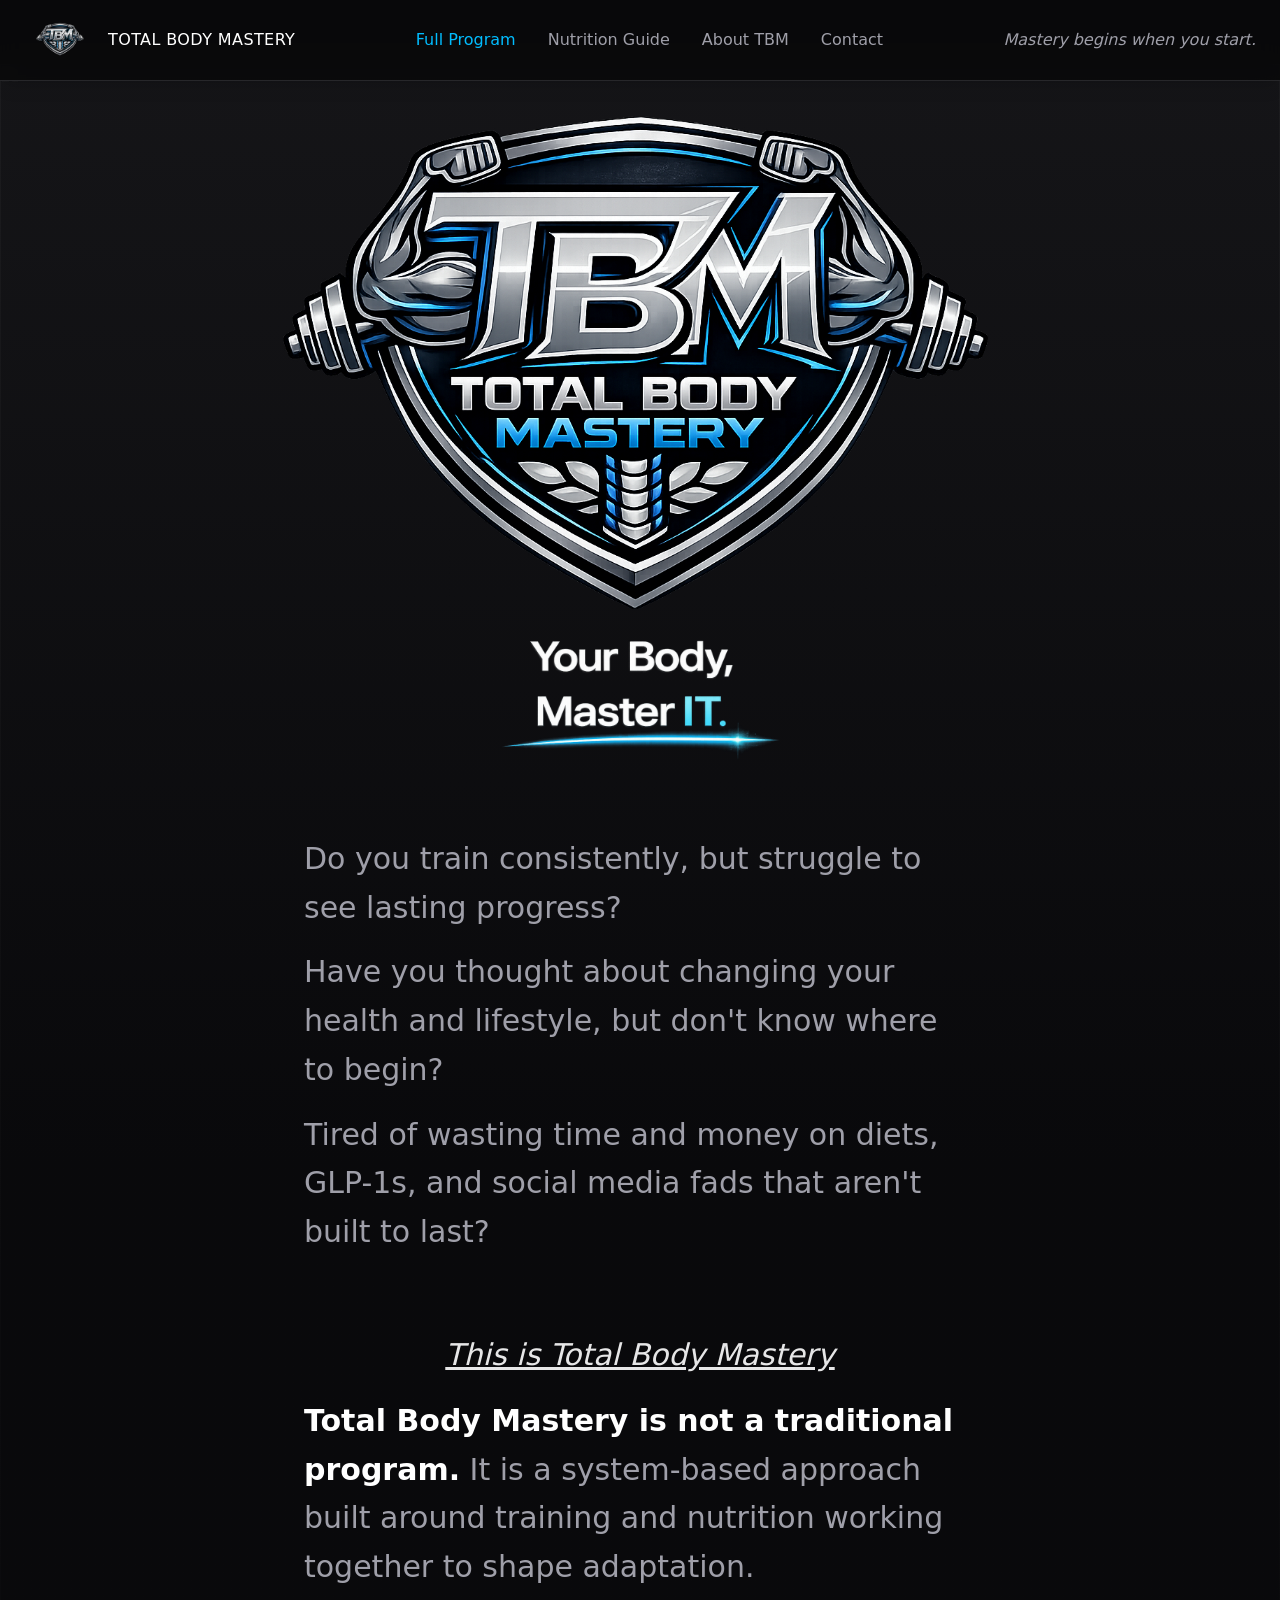
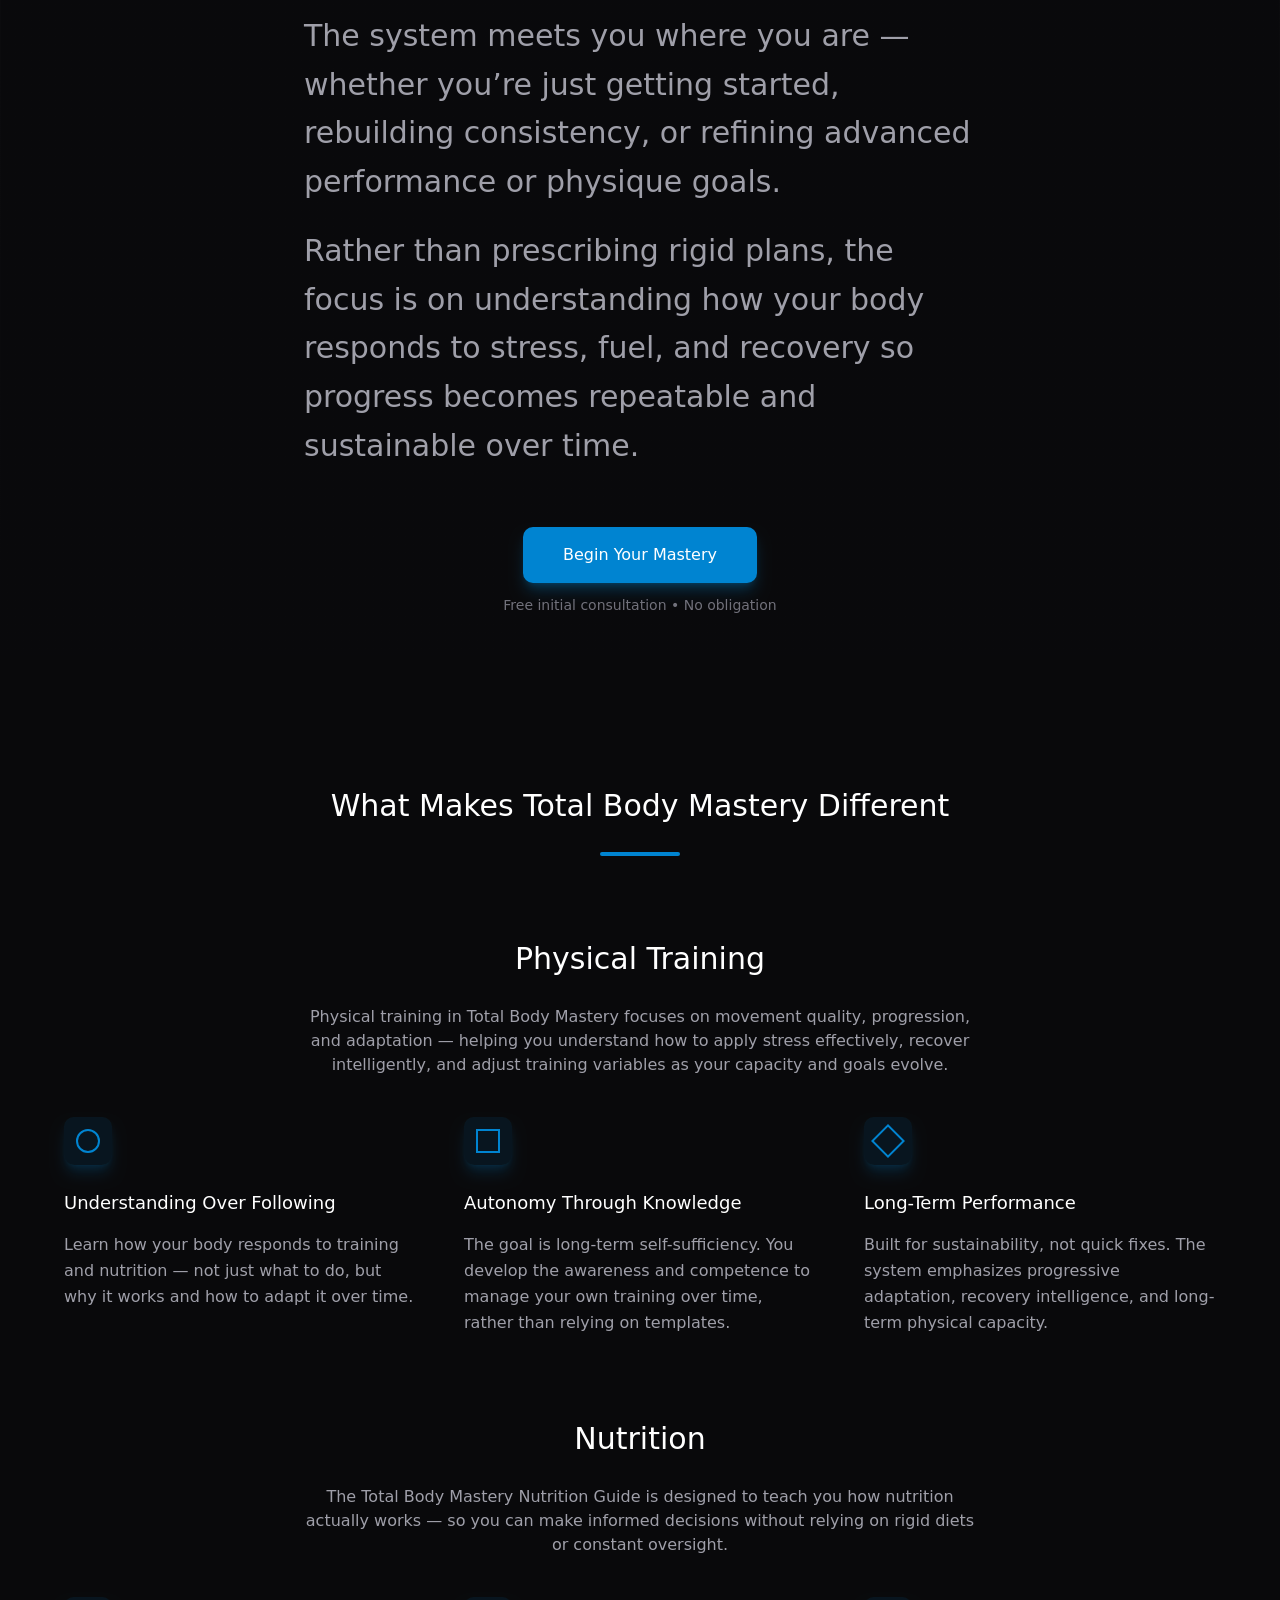
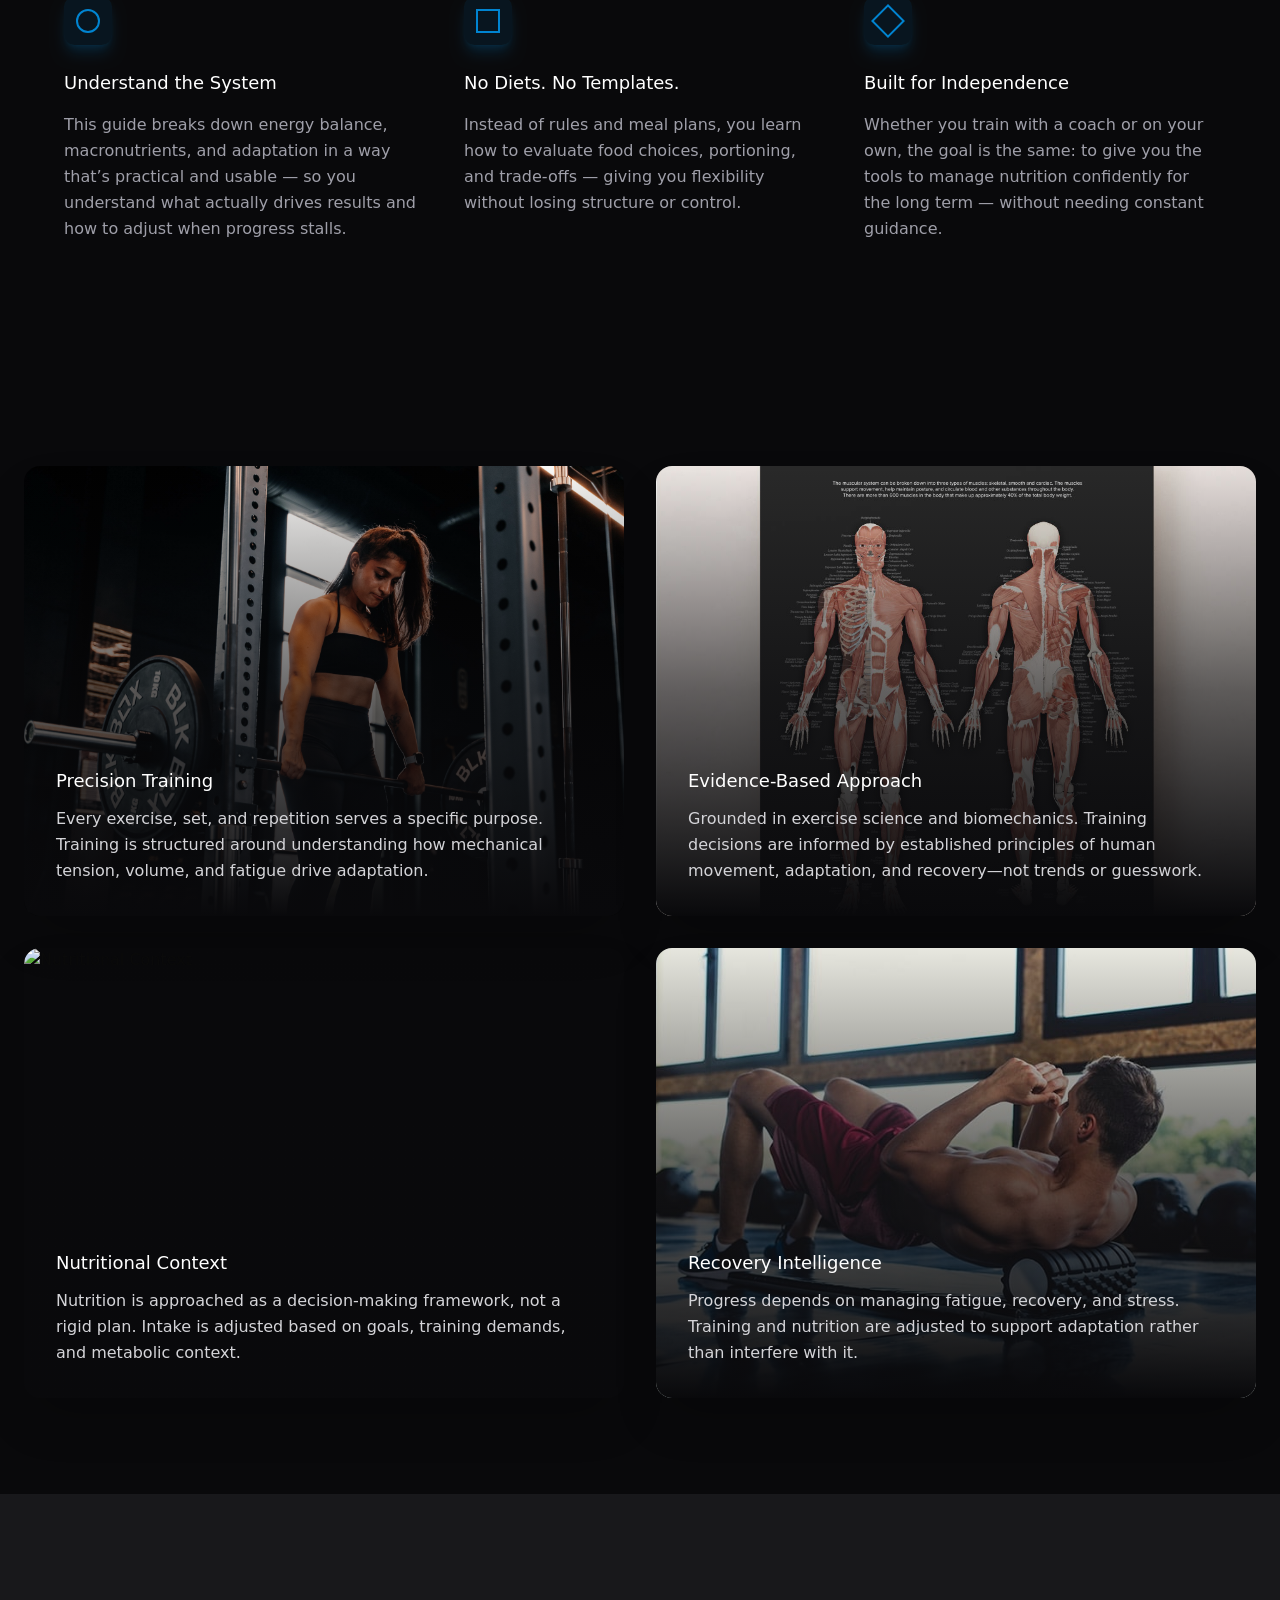
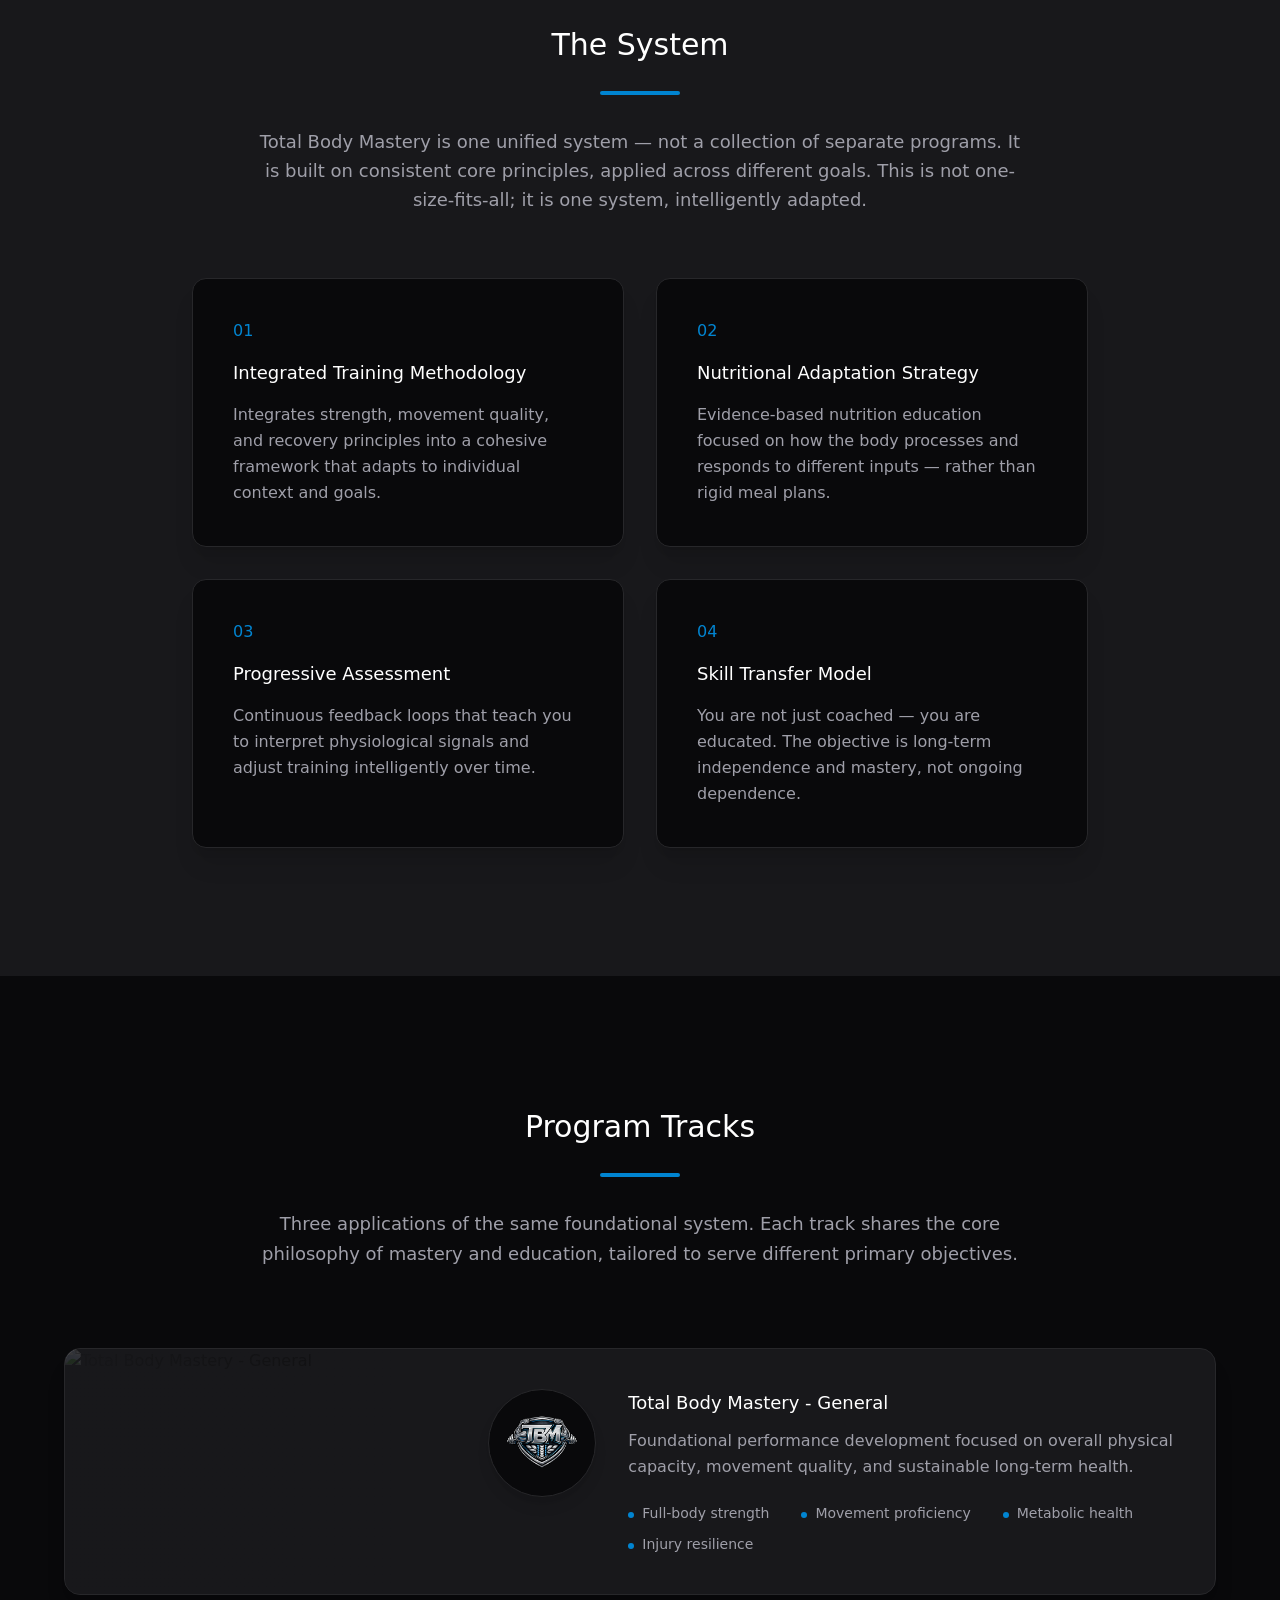
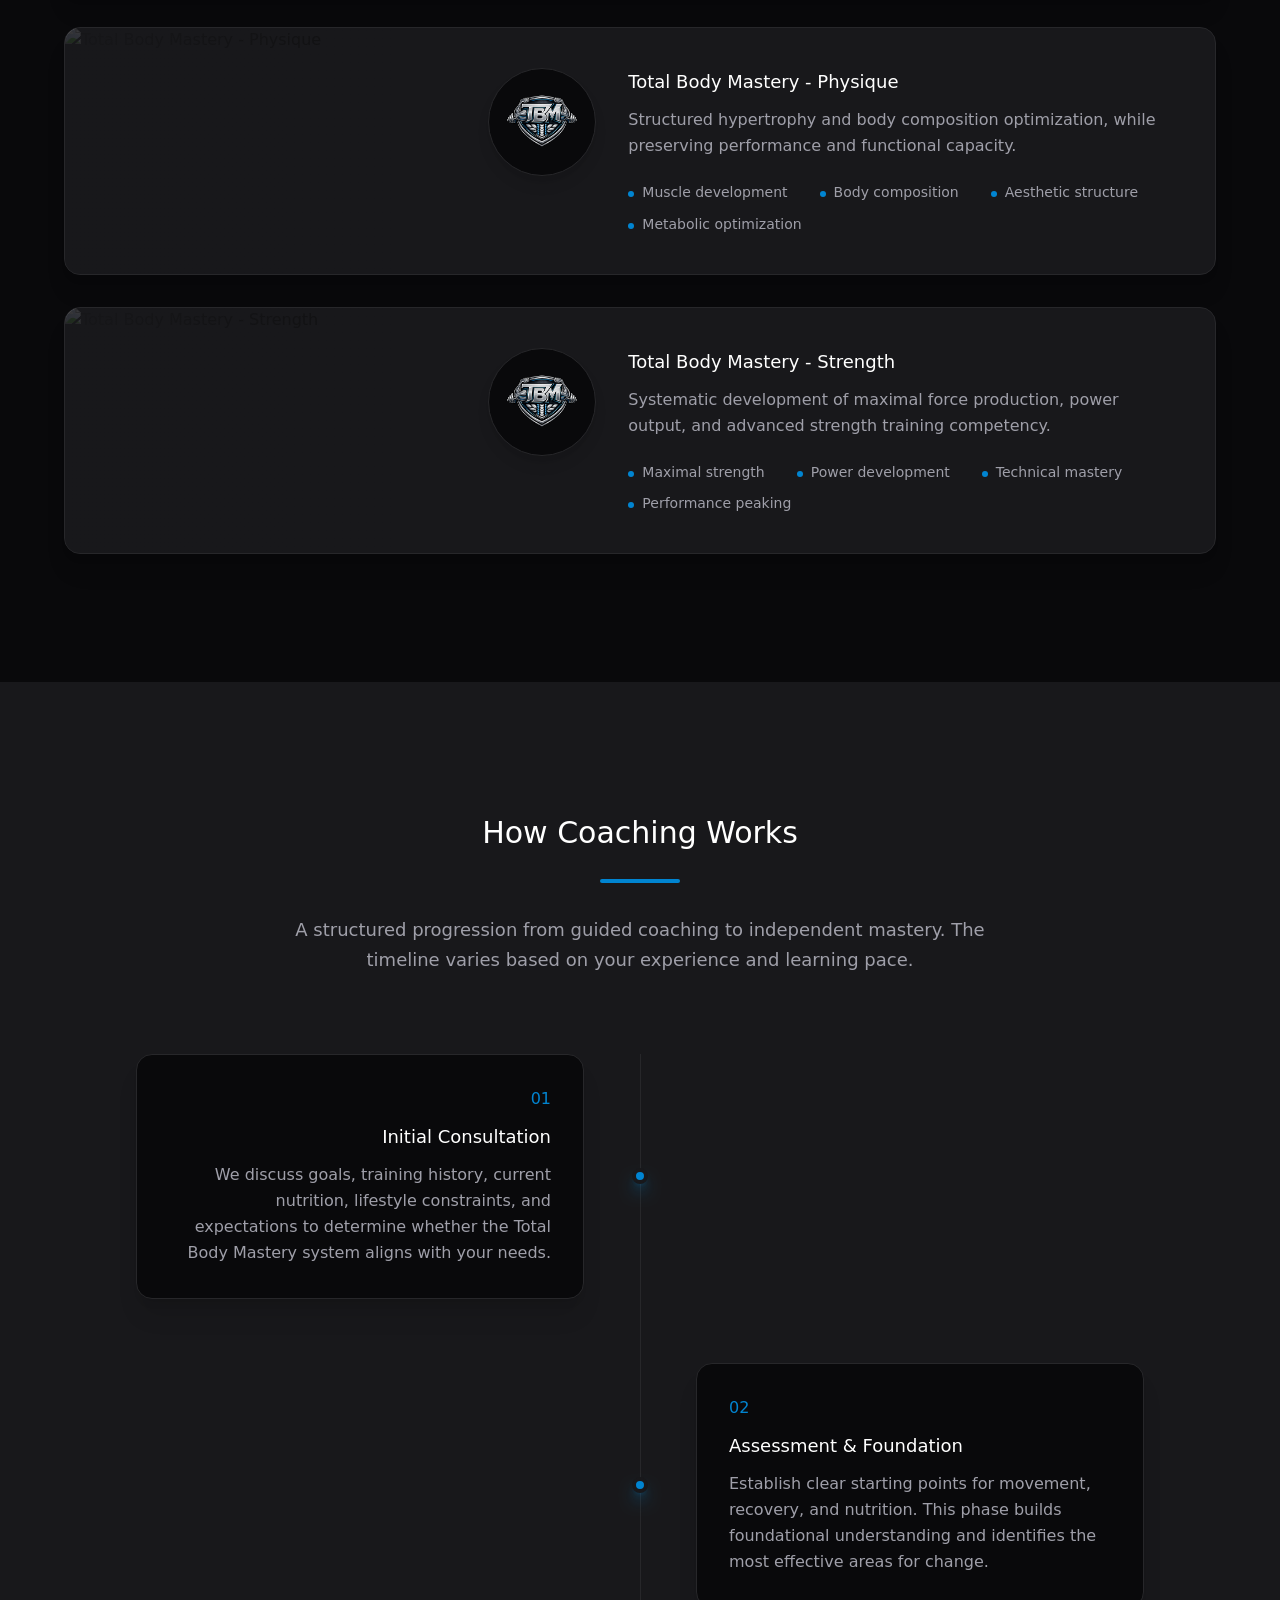
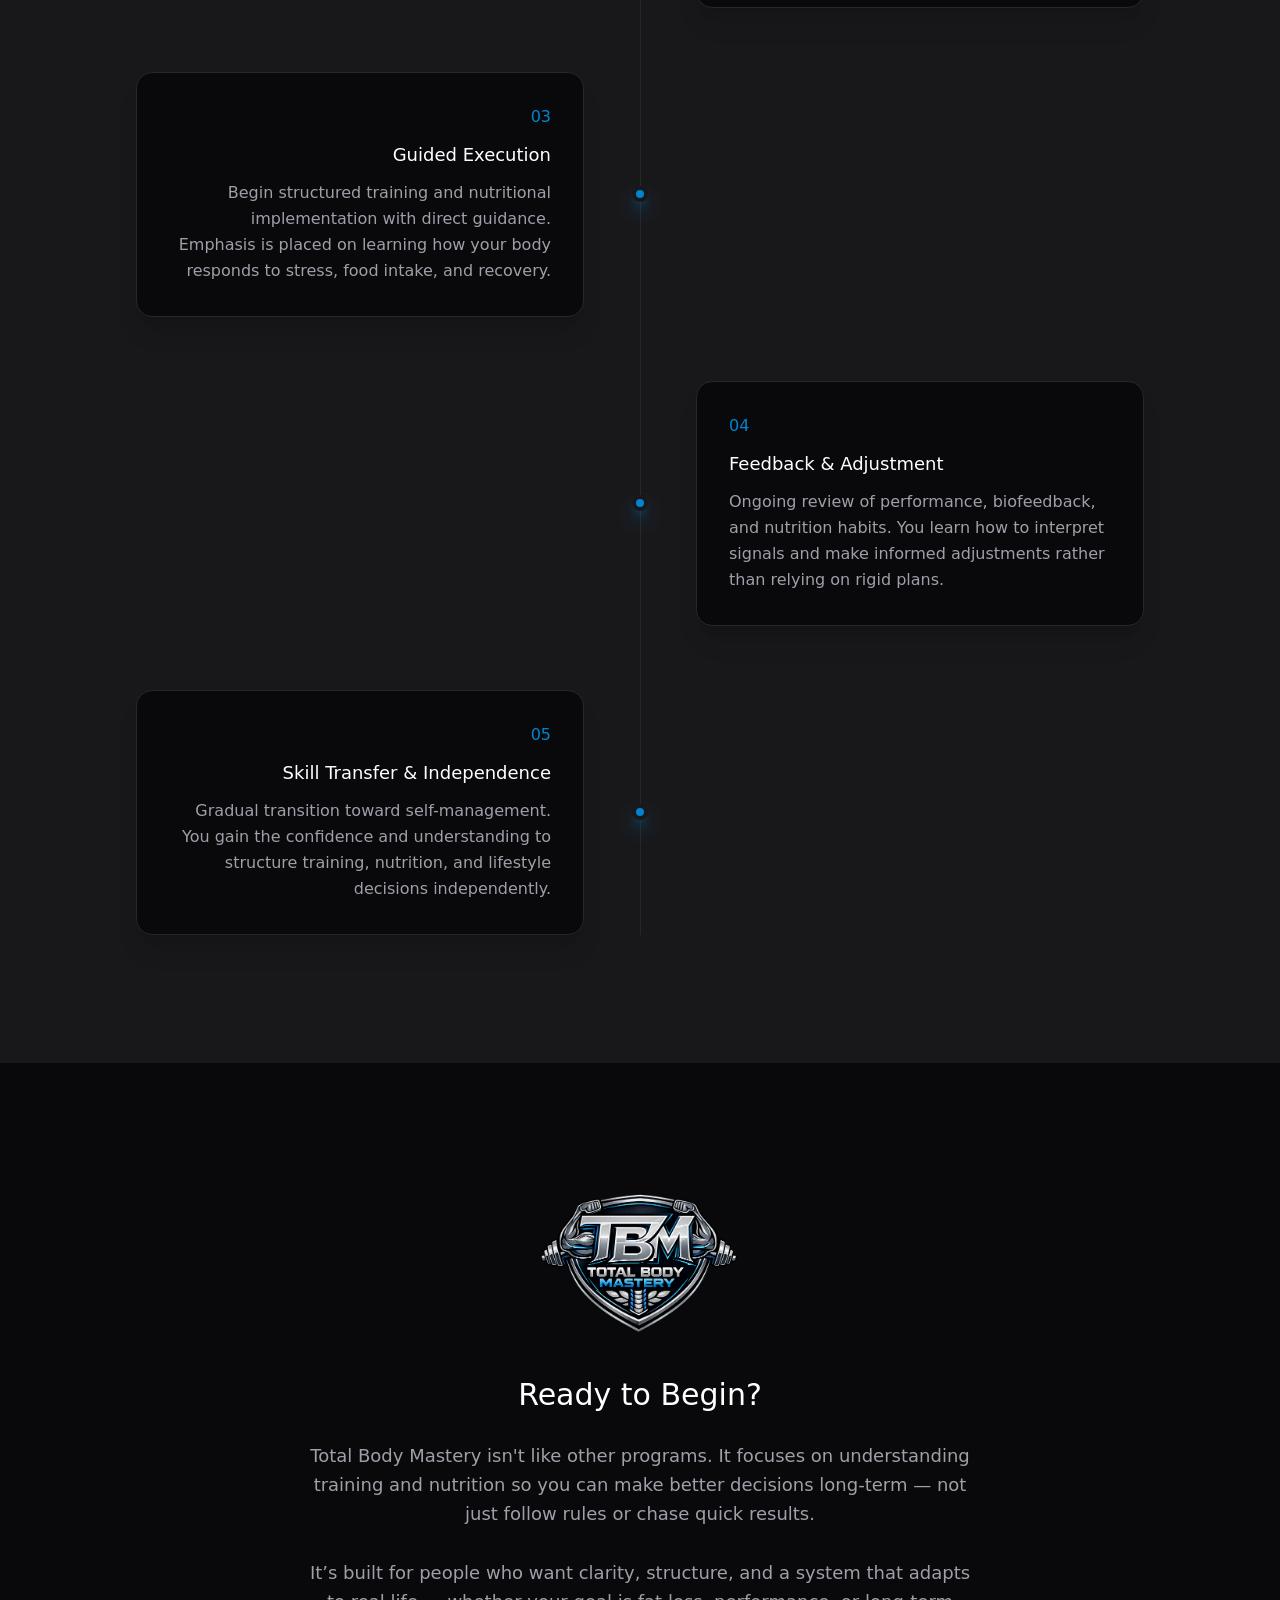
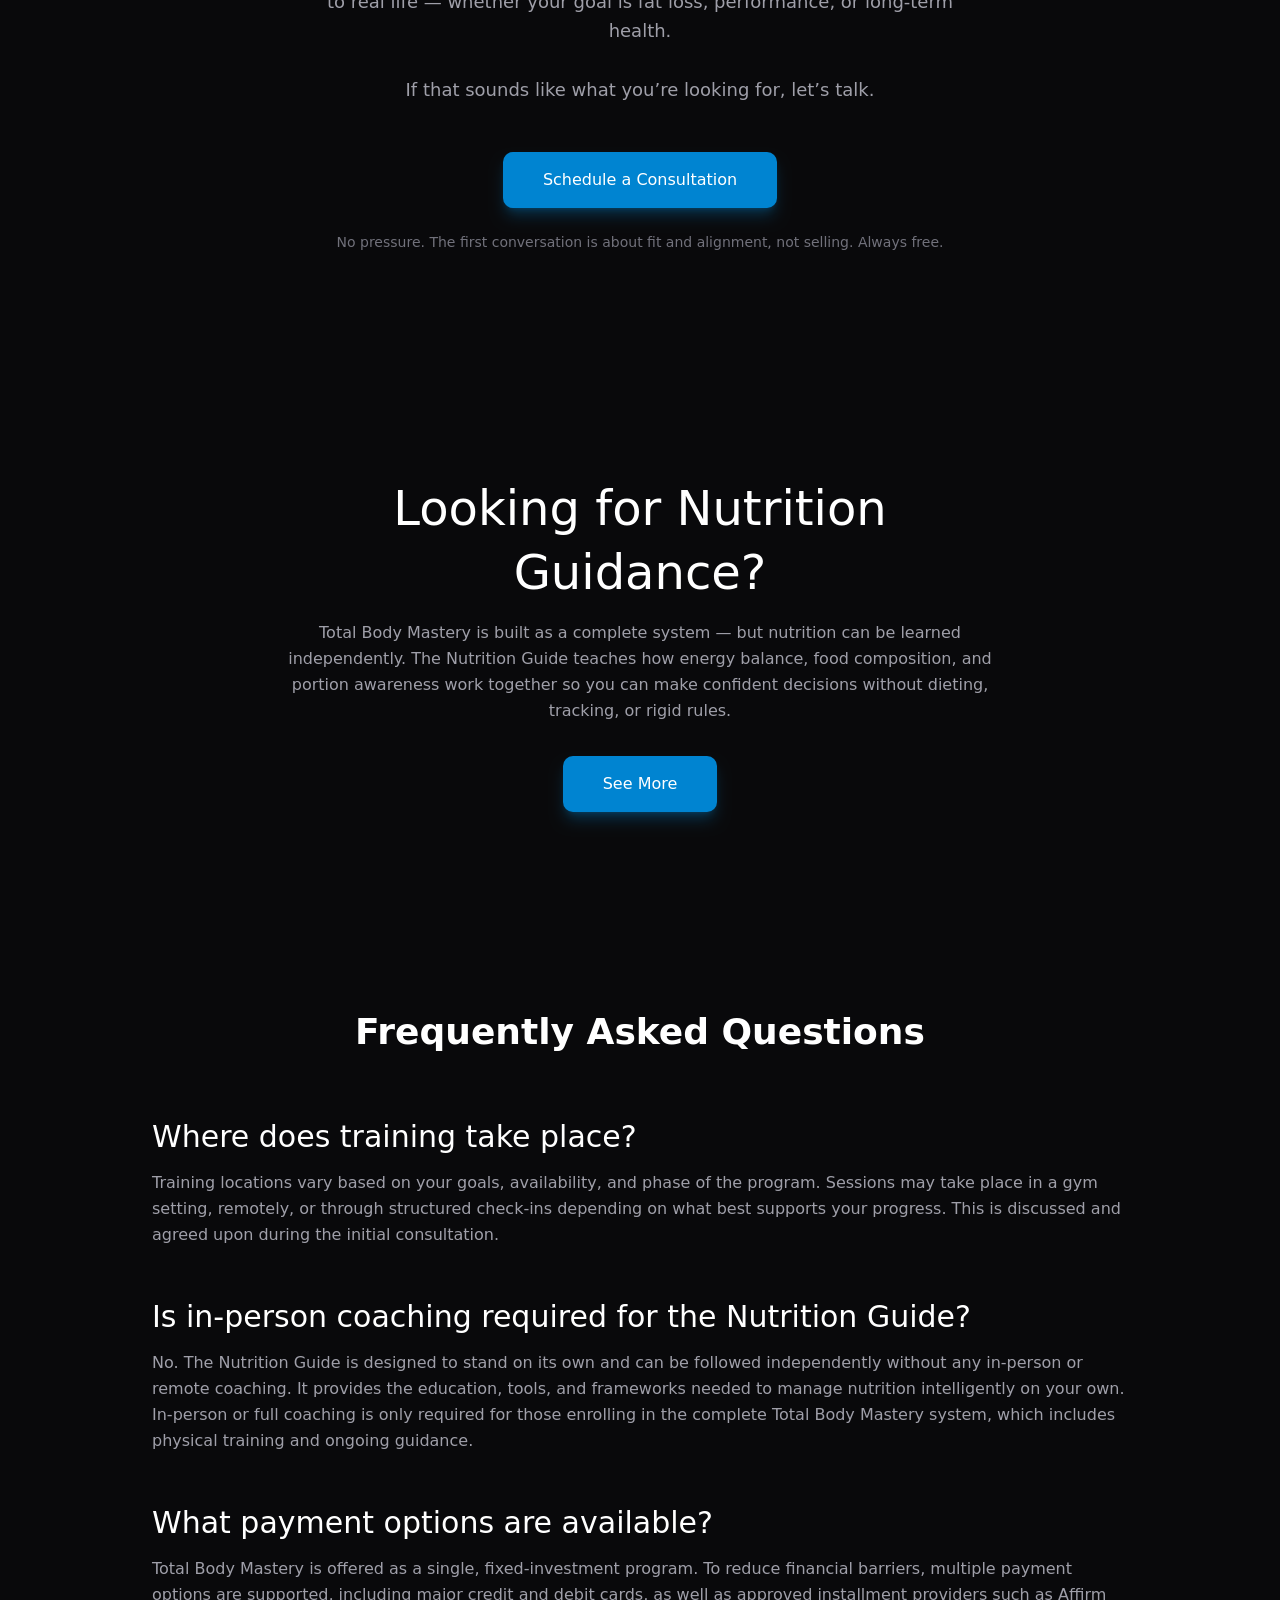
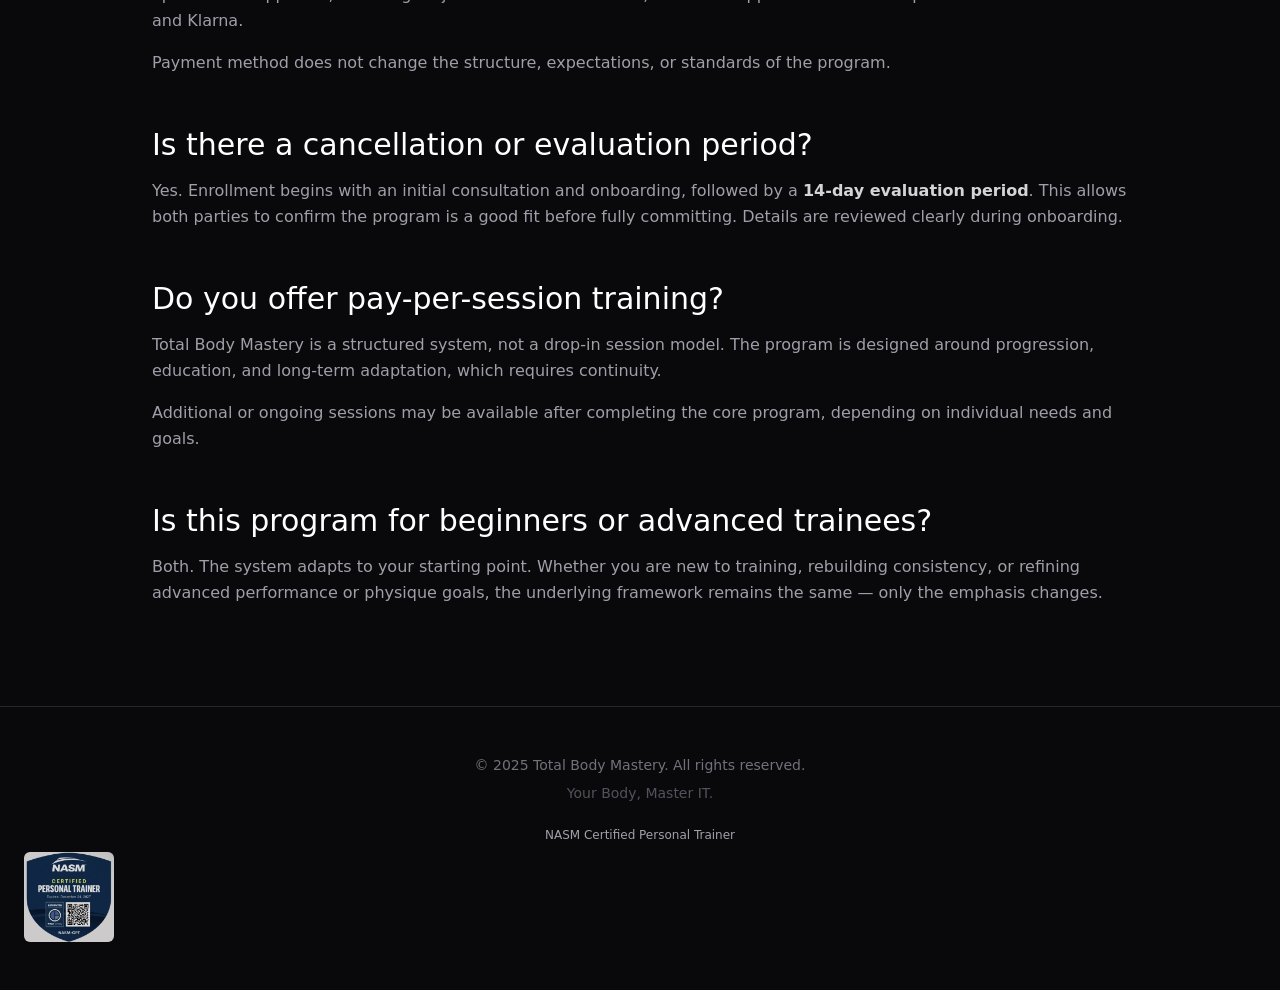
==== index.html @ d31c5d47 "Fixed bug" ====
<!DOCTYPE html>
  <html lang="en">
    <head>
      <link rel="icon" type="image/png" href="/assets/tbmfavicon-v2-D2JBspQK.png" />
      <meta charset="UTF-8" />
      <meta name="viewport" content="width=device-width, initial-scale=1.0" />

      <title>Total Body Mastery</title>

      <meta
        name="description"
        content="Total Body Mastery is a system-based fitness and nutrition program designed to adapt to your goals, skill level, and starting point—focused on long-term understanding and sustainable progress."
      />

      <meta property="og:title" content="Total Body Mastery" />
      <meta
        property="og:description"
        content="A system-based approach to training and nutrition designed to adapt to your goals, starting point, and level of experience."
      />
      <meta property="og:type" content="website" />
      <meta property="og:url" content="https://totalbodymastery.fit" />
      <script type="module" crossorigin src="/assets/index-DQGV6mzL.js"></script>
      <link rel="stylesheet" crossorigin href="/assets/index-Ca2pFcNH.css">
    </head>

    <body>
      <div id="root"></div>
    </body>
  </html>
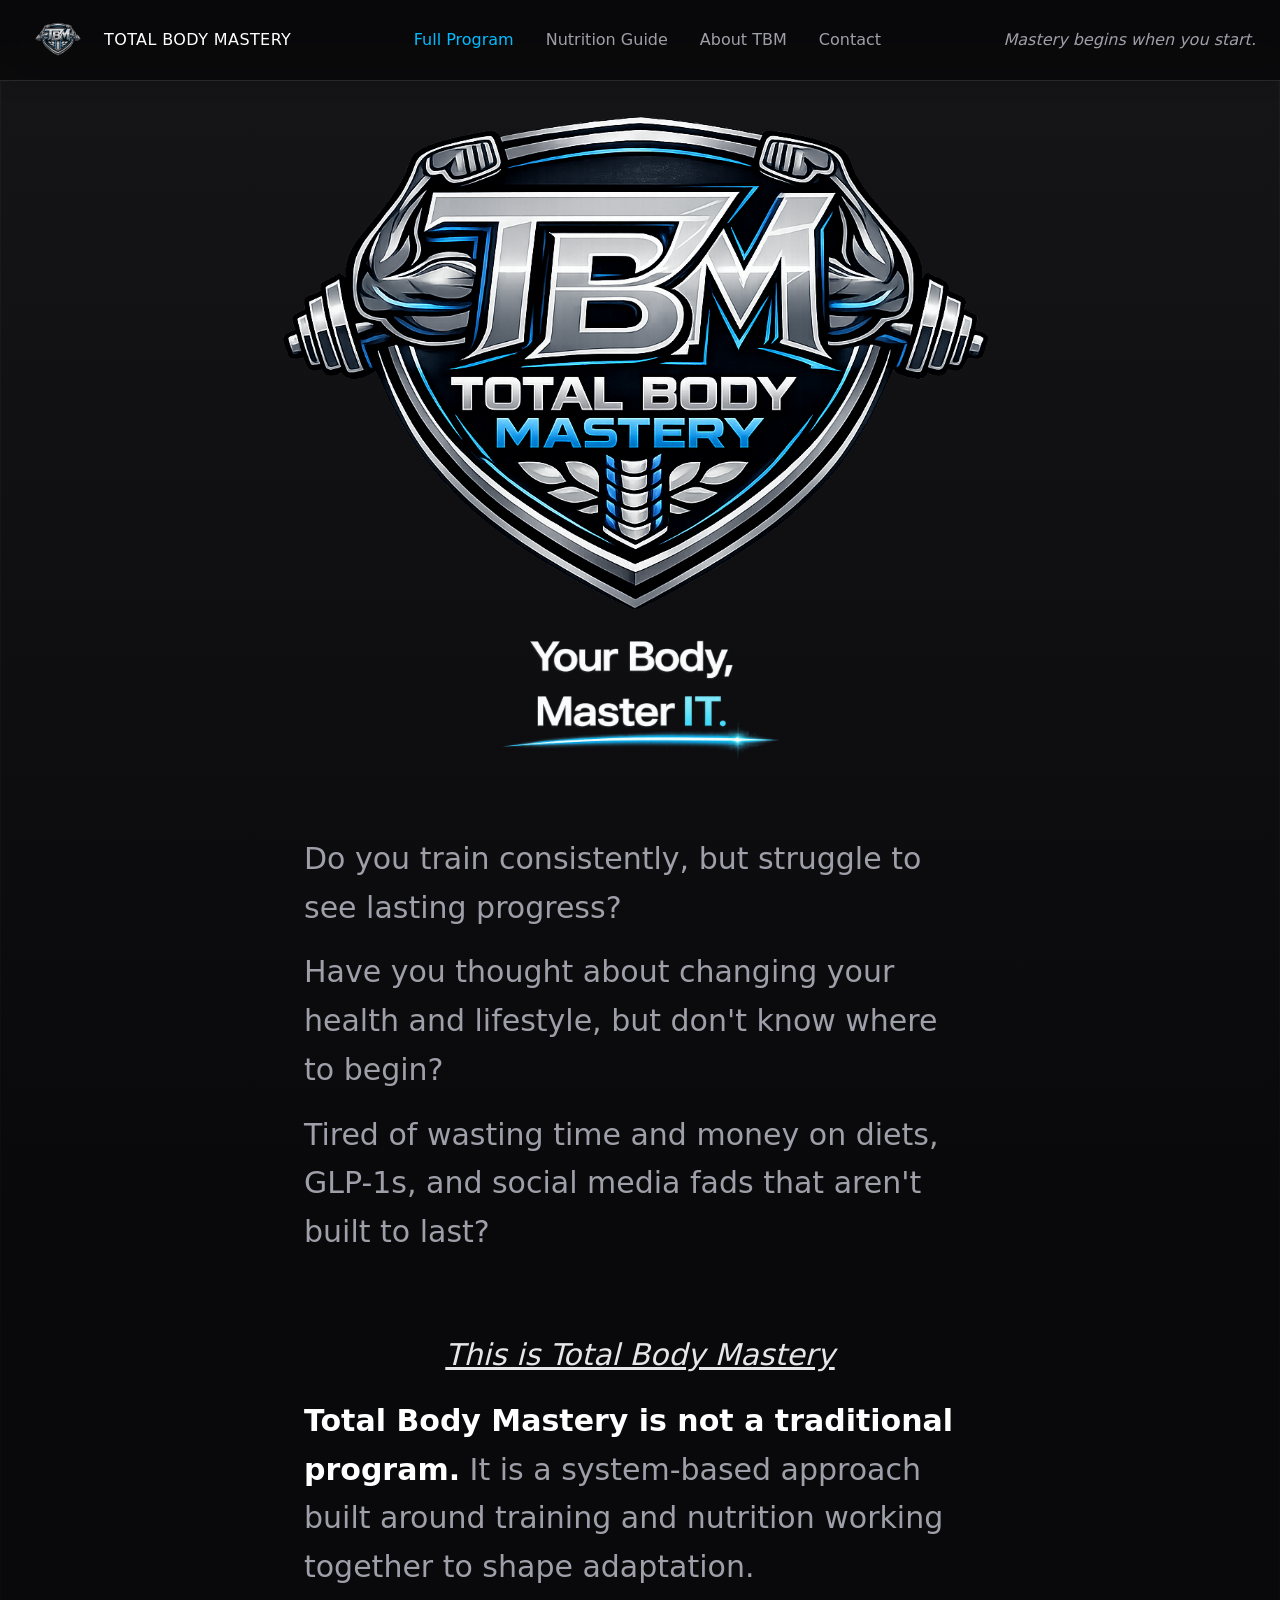
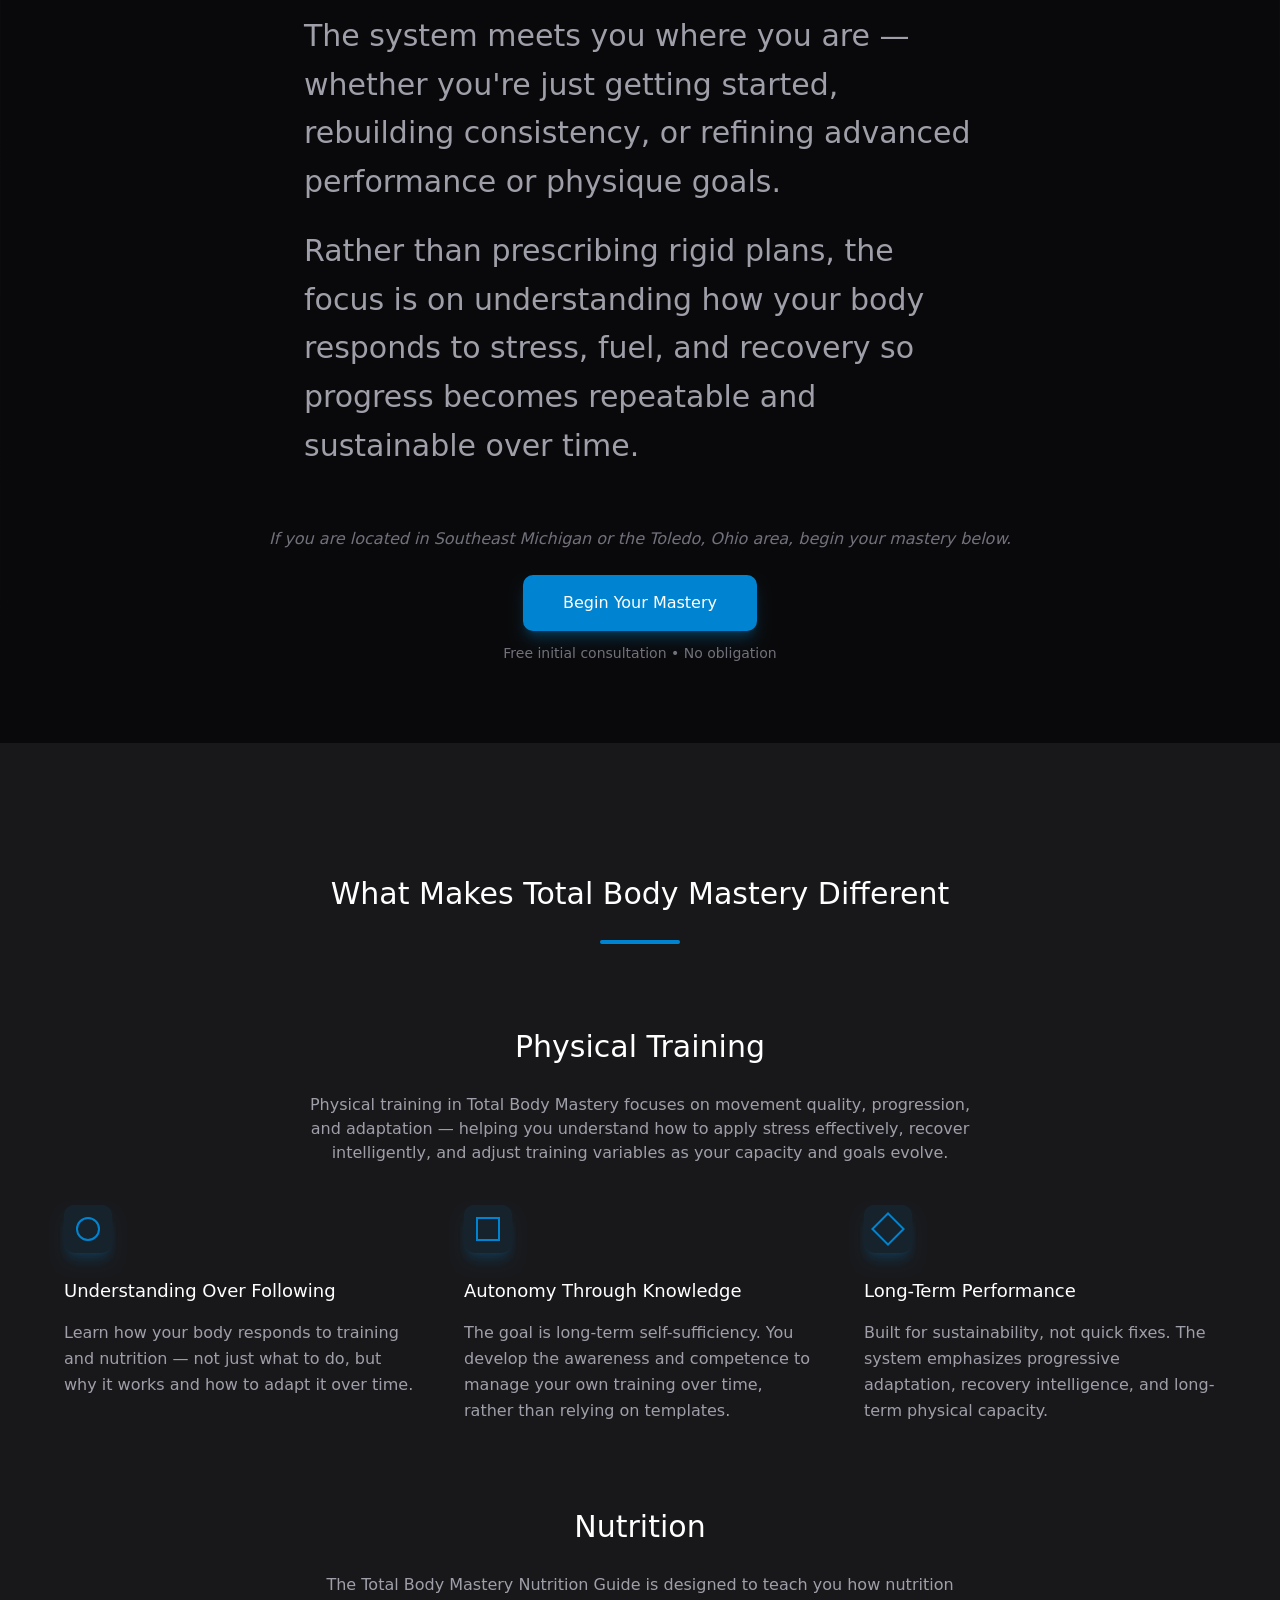
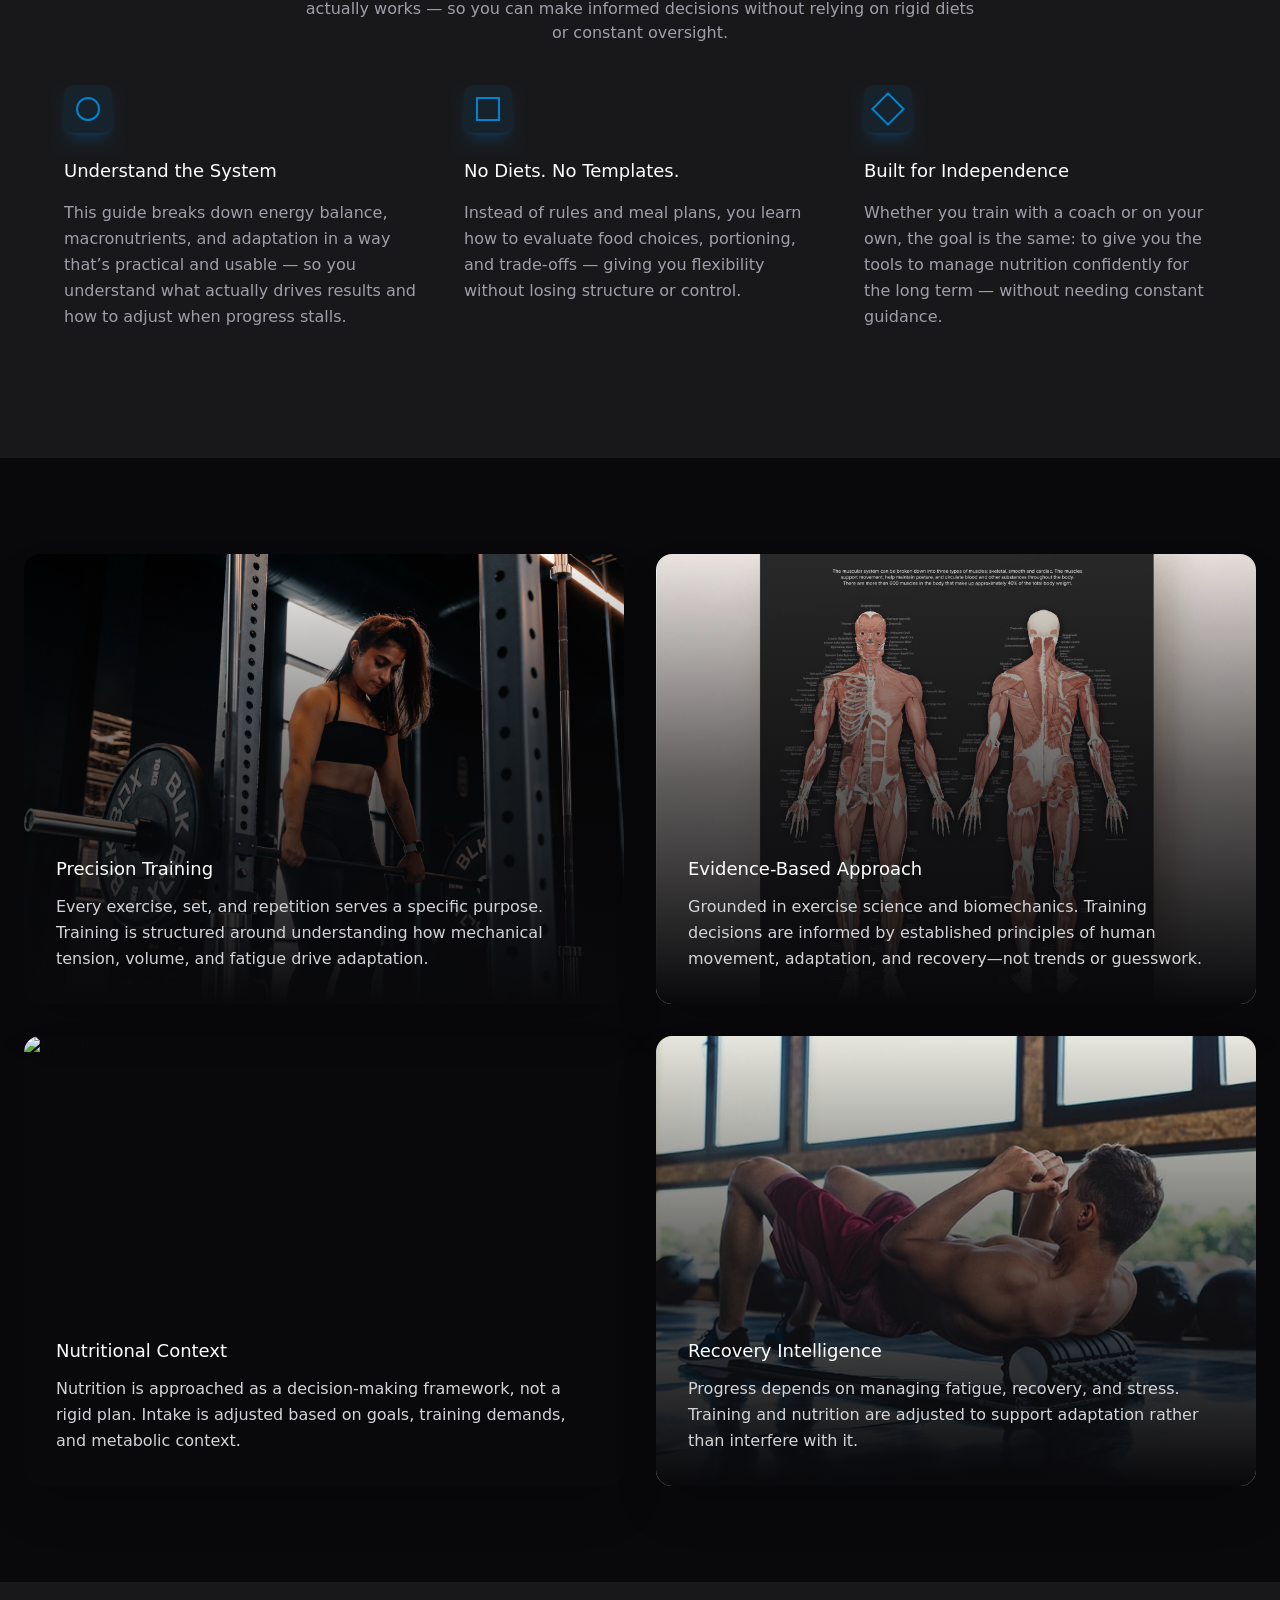
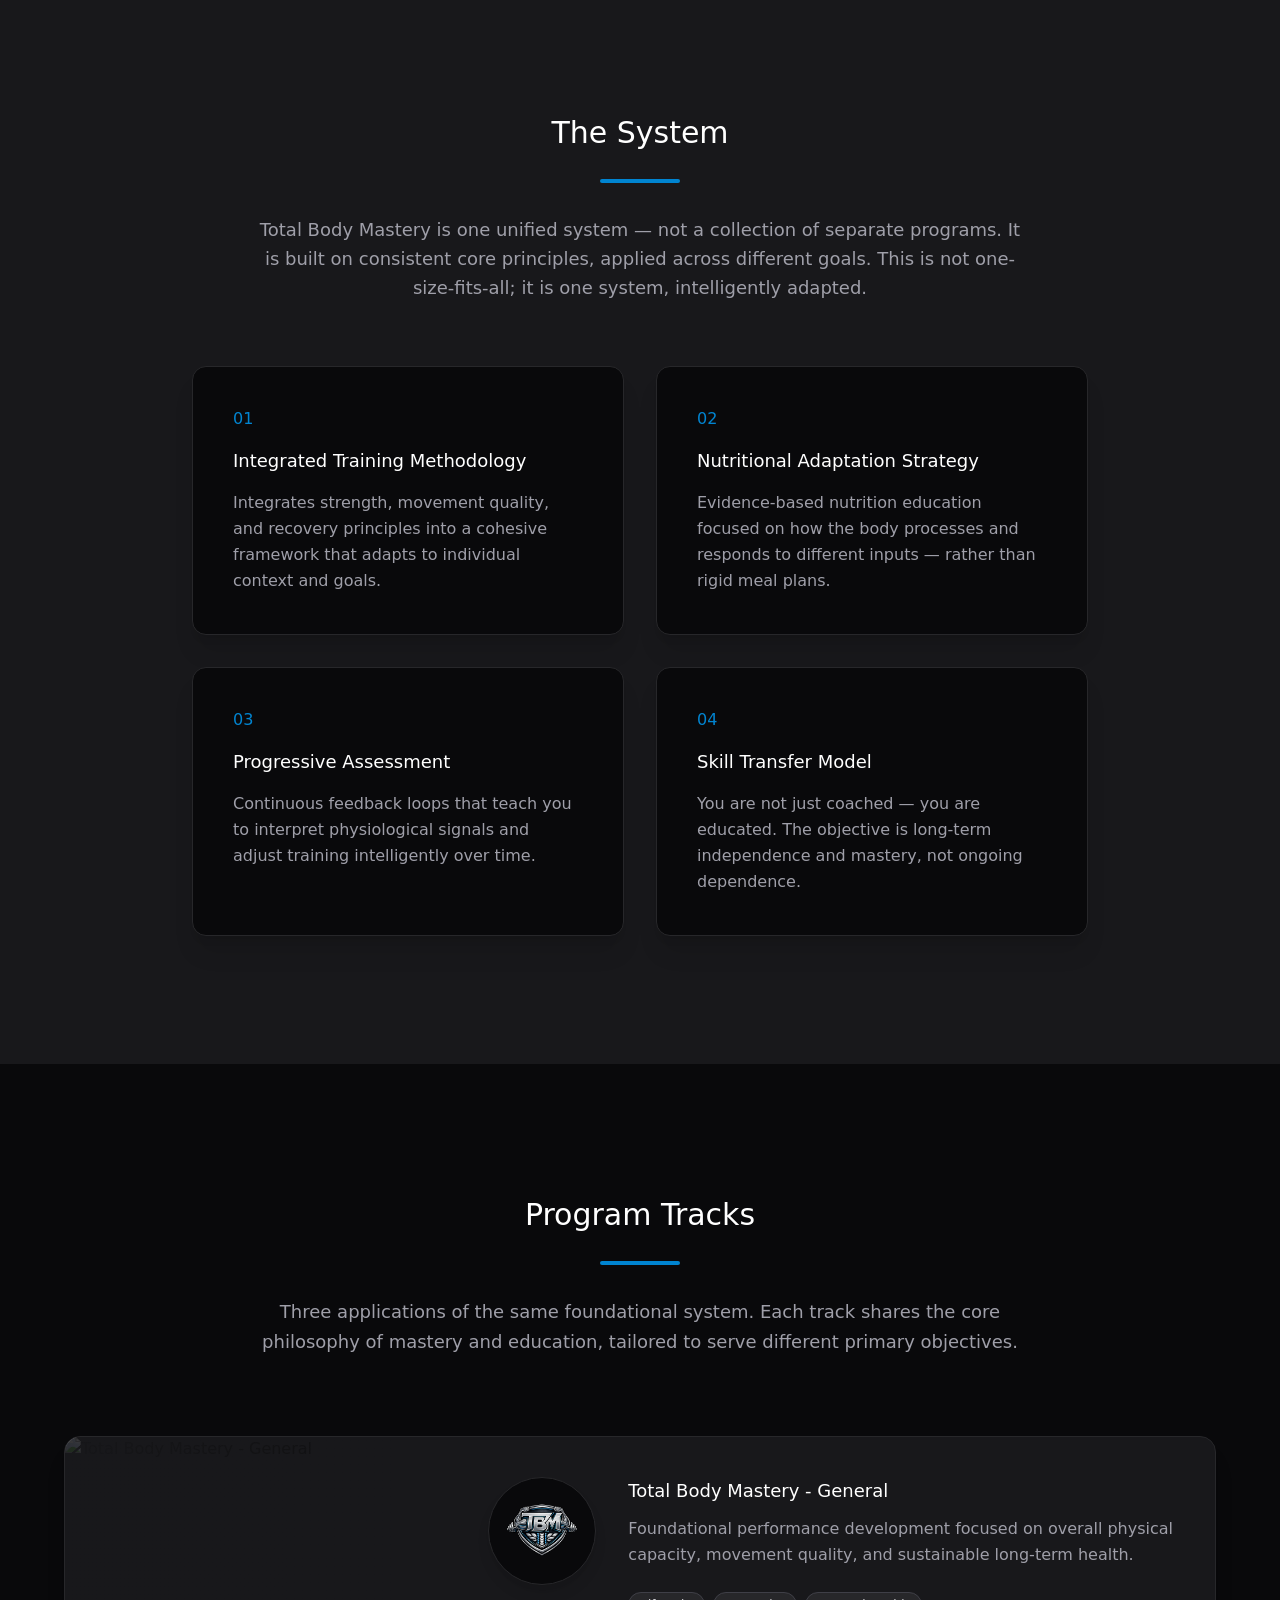
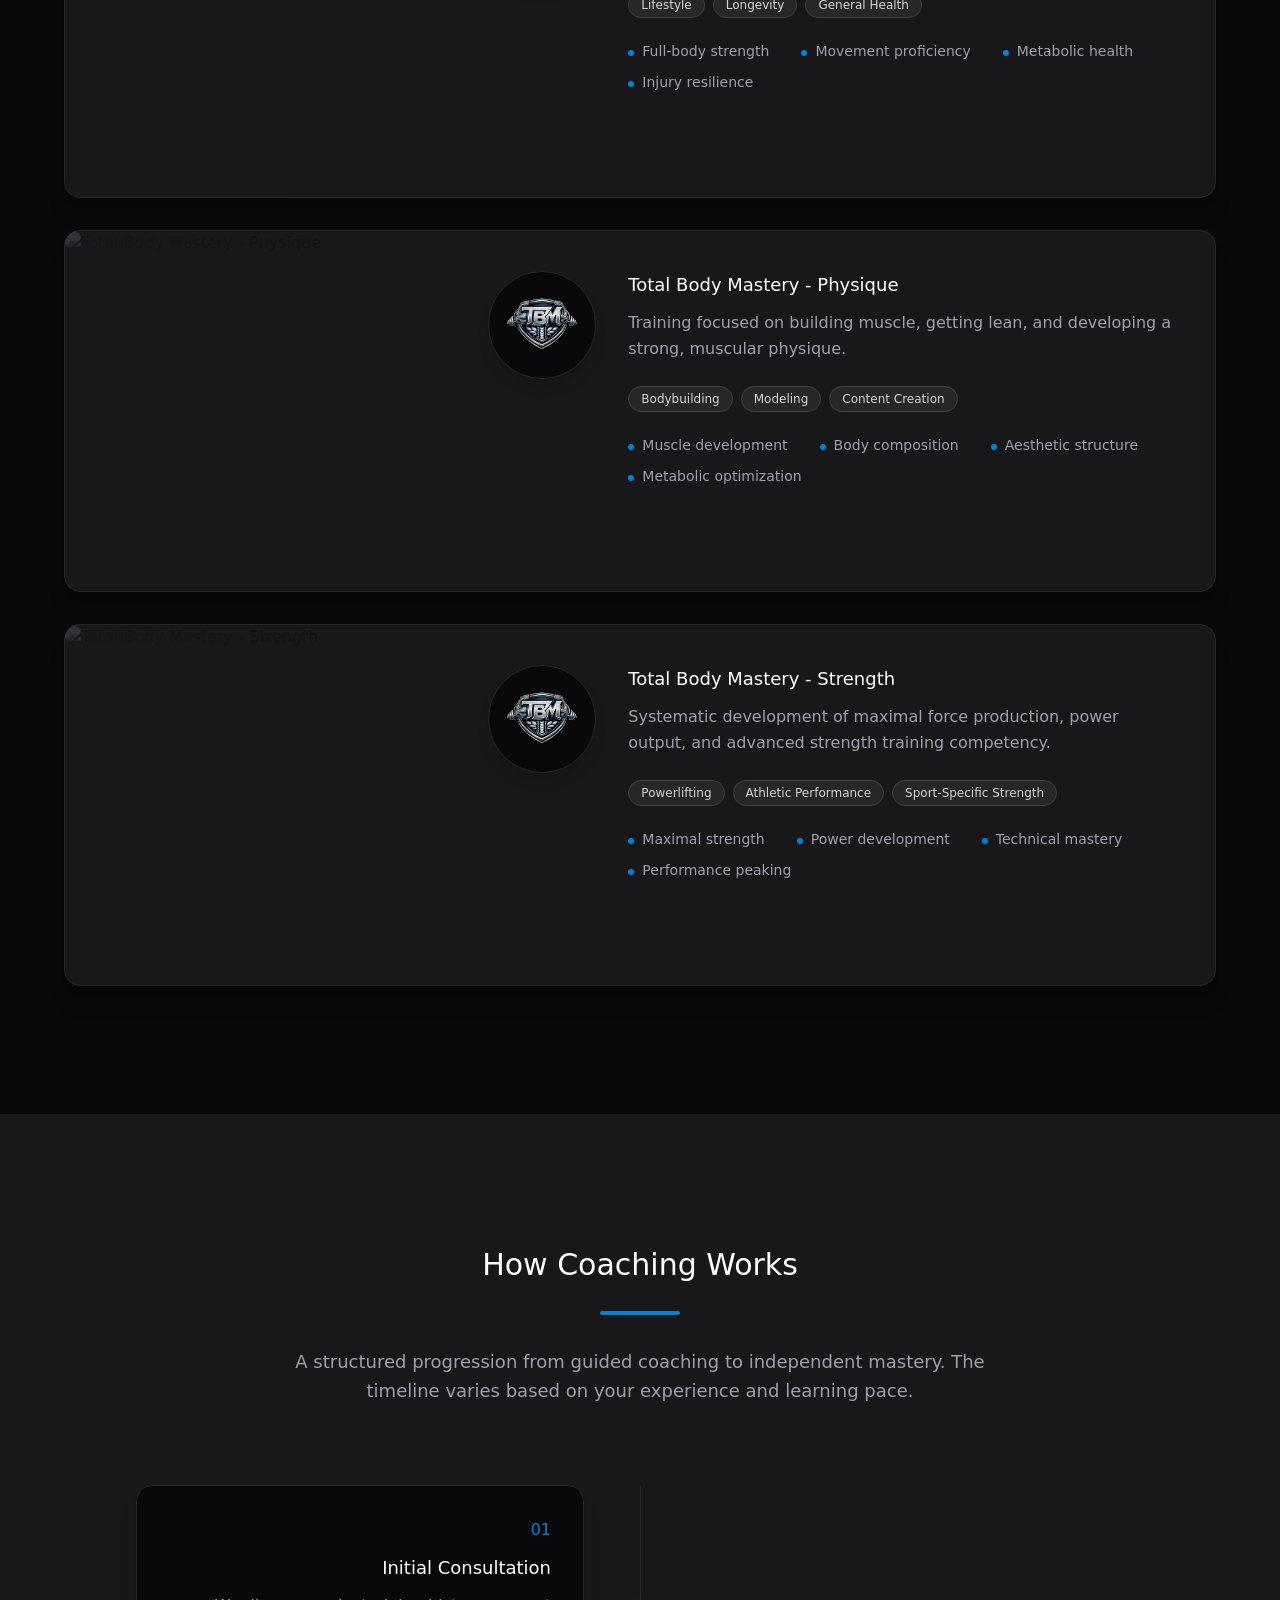
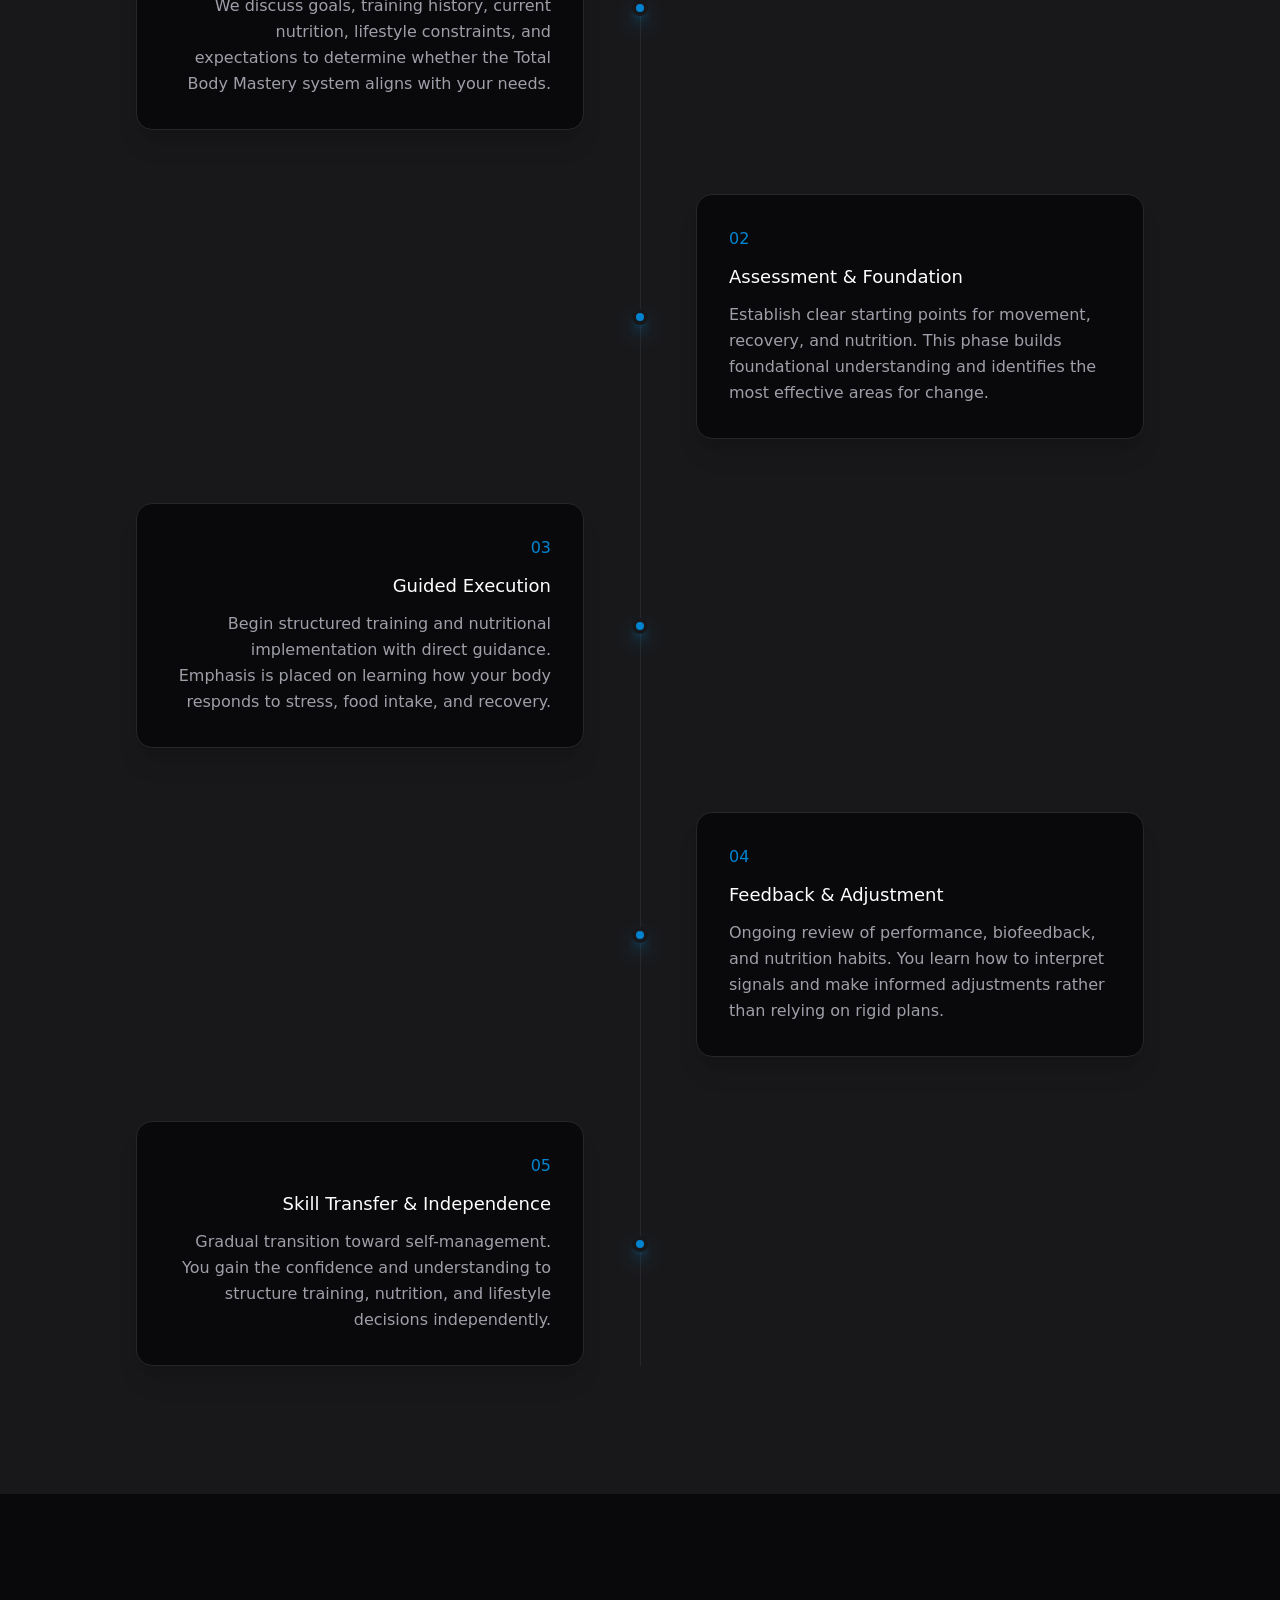
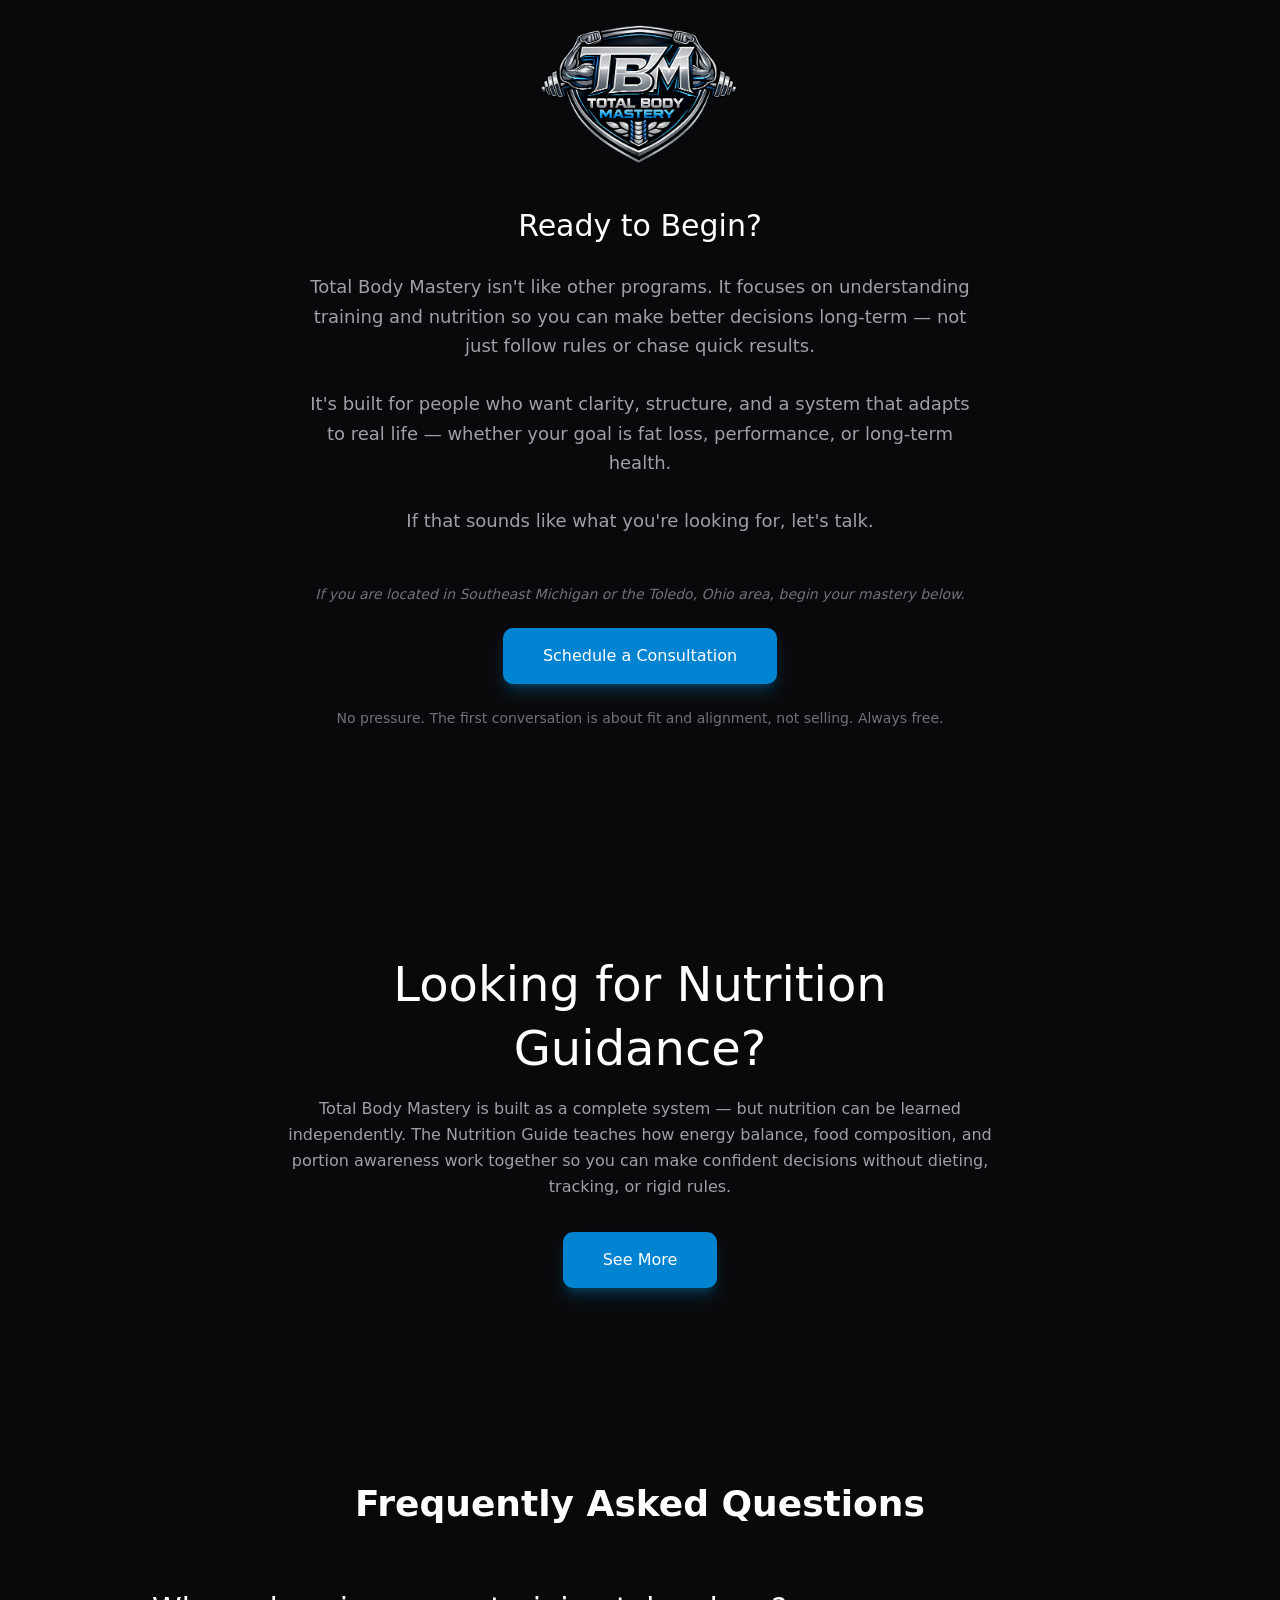
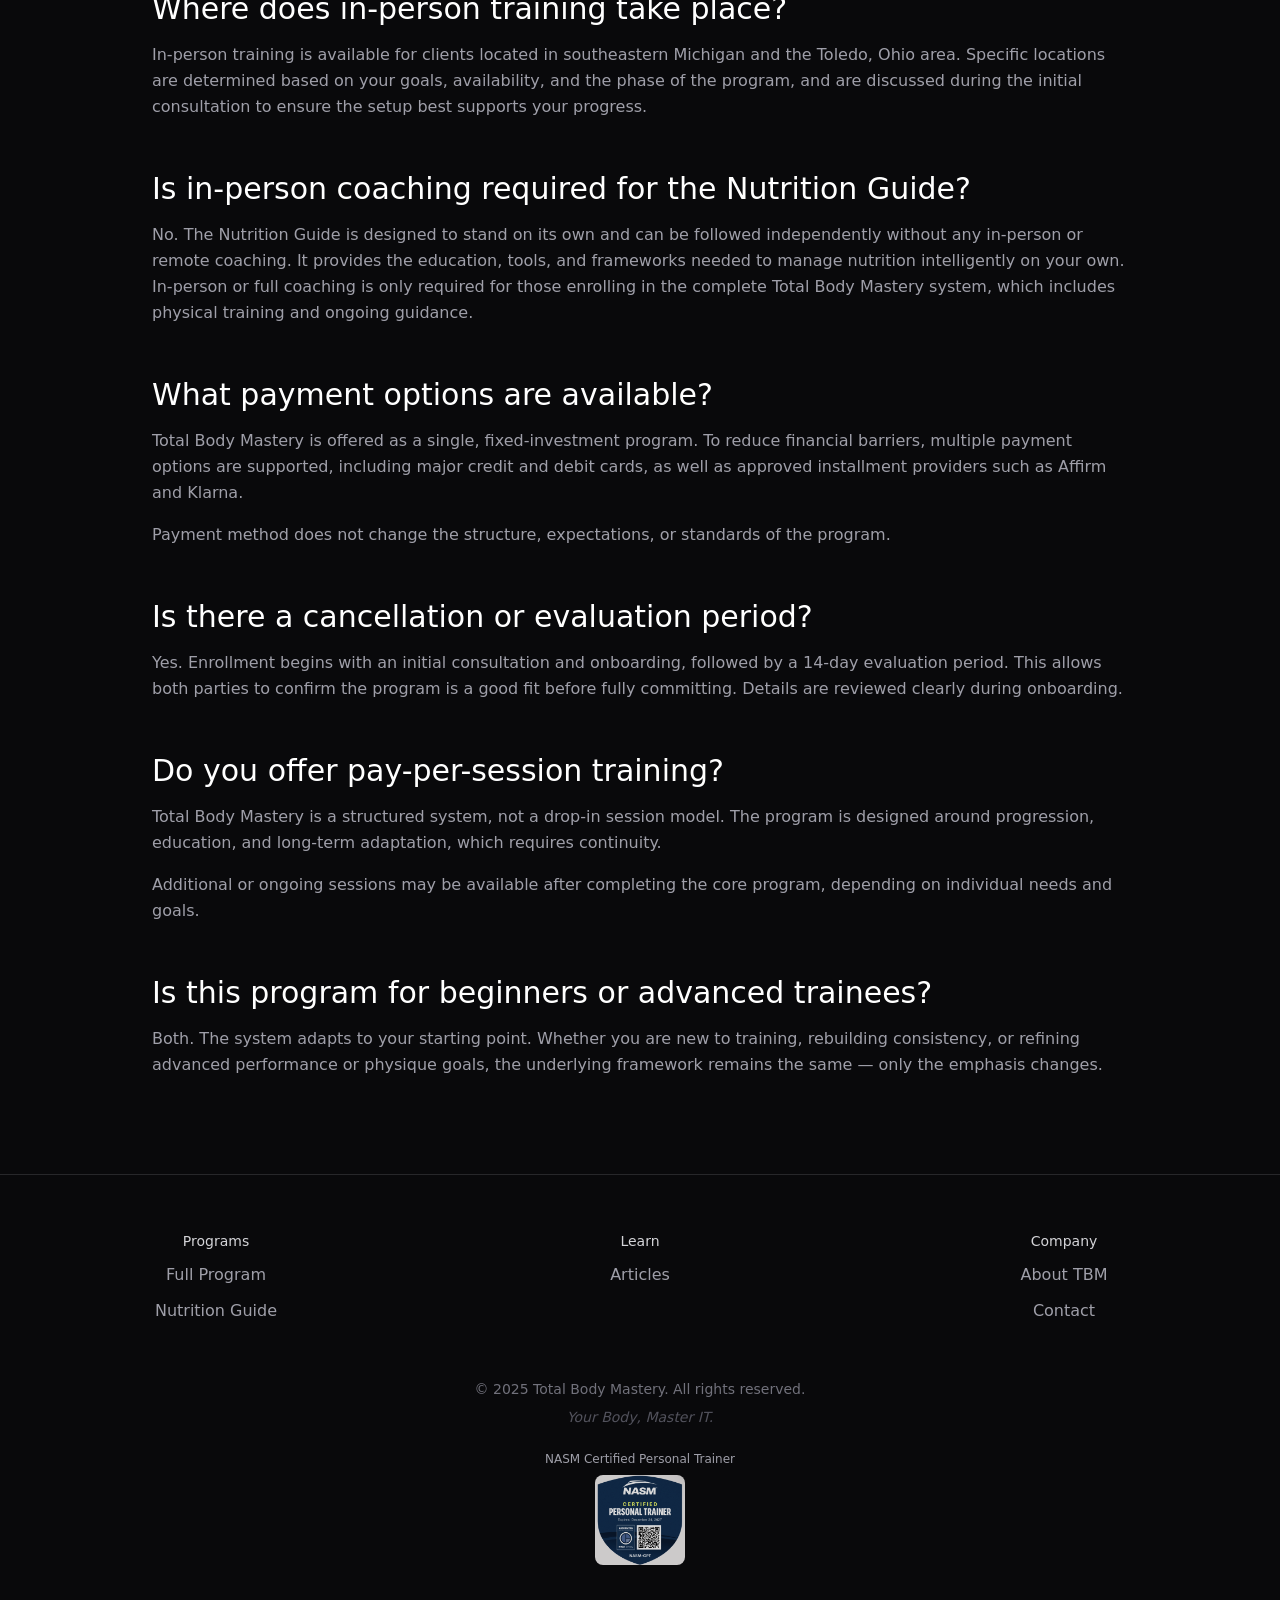
==== commit 55ebb397: "Fixed bug" ====
--- a/index.html
+++ b/index.html
@@ -20,8 +20,8 @@
       />
       <meta property="og:type" content="website" />
       <meta property="og:url" content="https://totalbodymastery.fit" />
-      <script type="module" crossorigin src="/assets/index-DQGV6mzL.js"></script>
-      <link rel="stylesheet" crossorigin href="/assets/index-Ca2pFcNH.css">
+      <script type="module" crossorigin src="/assets/index-BWy02d3v.js"></script>
+      <link rel="stylesheet" crossorigin href="/assets/index-CPgQ16Cu.css">
     </head>
 
     <body>
